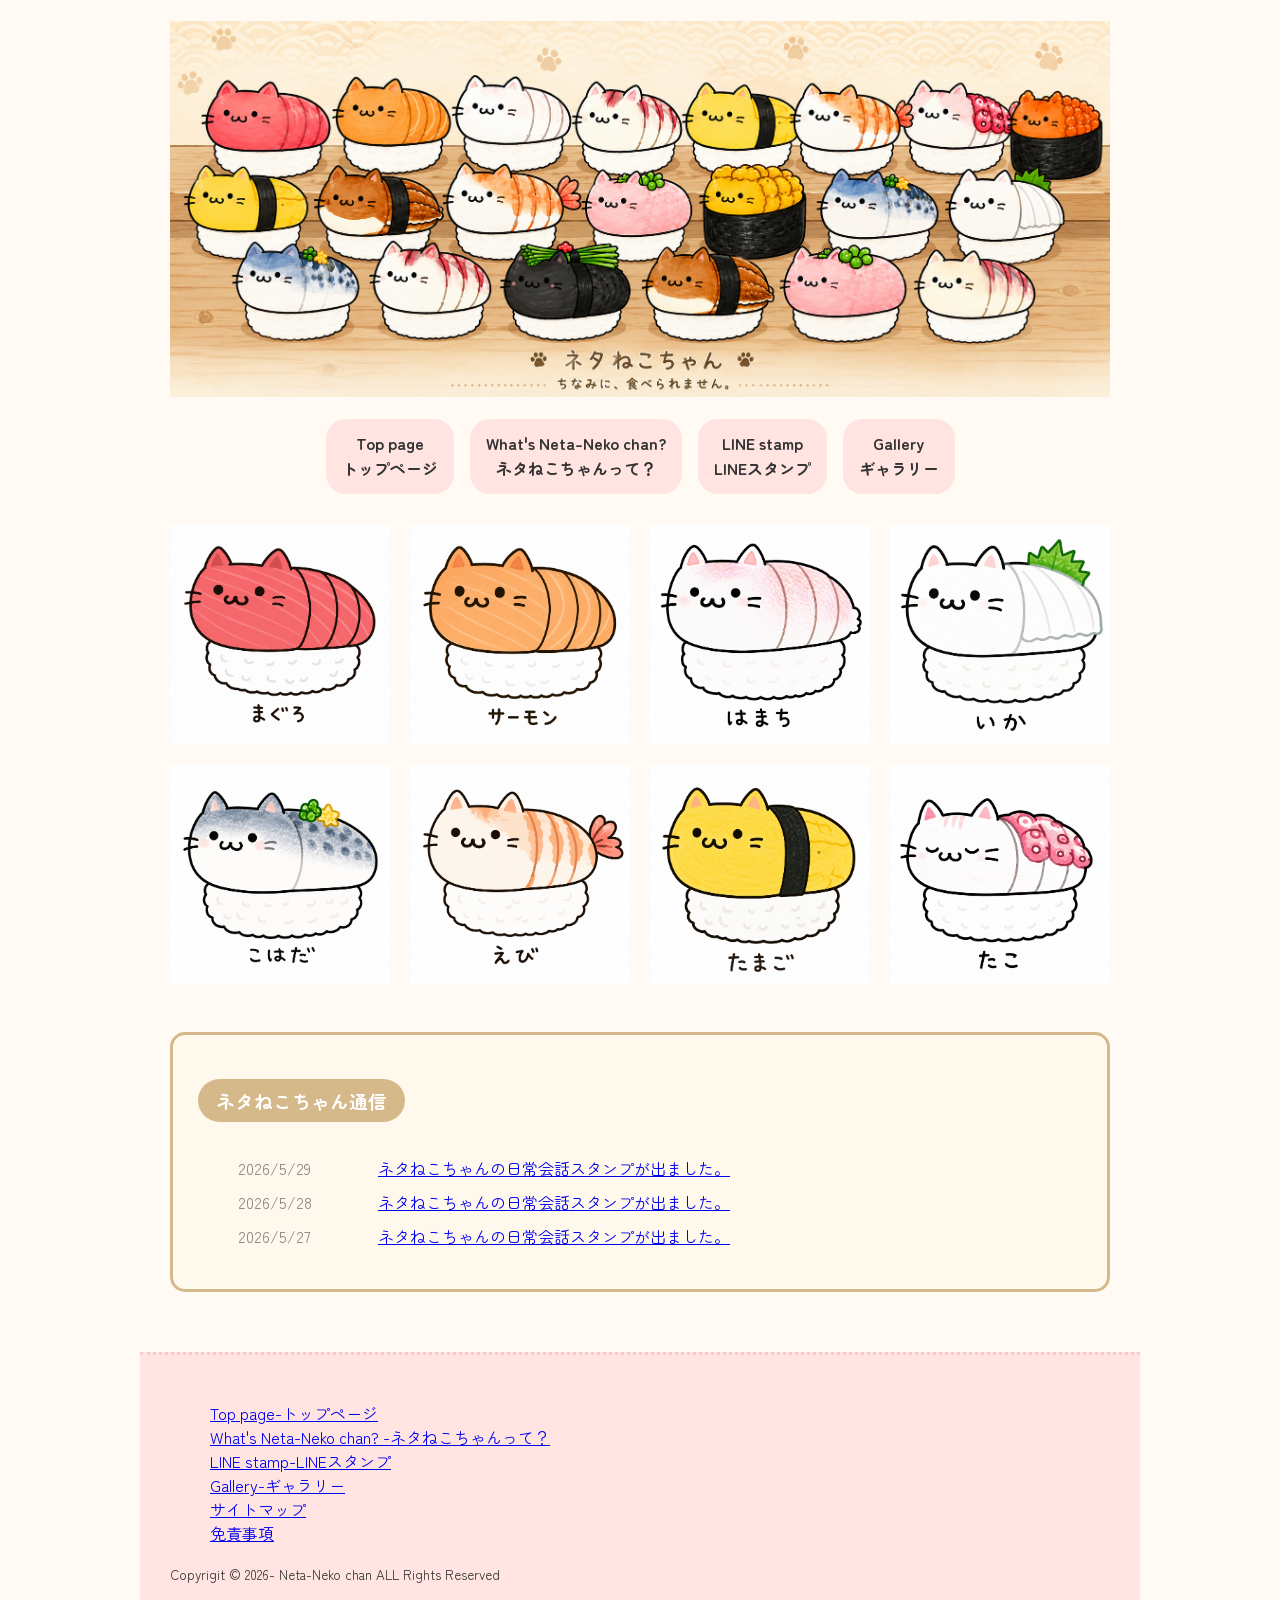
==== index.html @ 60497d51 "Add files via upload" ====
<!doctype html>
<html lang="ja">
<head>
<meta charset="utf-8">
<title>ネタねこちゃんの公式HP</title>

<!--CSSリンク-->
<link href="css/common.css" rel="stylesheet" type="text/css">
<link href="css/index.css" rel="stylesheet" type="text/css">

<!--フォント-->
<link rel="preconnect" href="https://fonts.googleapis.com">
<link rel="preconnect" href="https://fonts.gstatic.com" crossorigin>
<link href="https://fonts.googleapis.com/css2?family=Zen+Maru+Gothic:wght@400;500;700&display=swap" rel="stylesheet">
</head>

<body>

	<header>
	<!-- ヘッダー画像 -->
	<h1><a href="index.html"><img src="image/header.png" width="940px" alt="ネタねこちゃん大集合のヘッダー"/></a></h1>
		
	<!--トップナビゲーション始まり-->
	<ul id="topnav">
	 <li><a href="index.html">Top page<br>トップページ</a></li>
	 <li><a href="about.html">What's Neta-Neko chan?<br>ネタねこちゃんって？</a></li>
	 <li><a href="linestamp.html">LINE stamp<br>LINEスタンプ</a></li>
	 <li><a href="gallery.html">Gallery<br>ギャラリー</a></li>
	</ul>
	<!--トップナビゲーション終わり-->

	</header>




<div id="mainImage" class="mainImg">
  <img src="image/maguro.png" width="300" alt="まぐろ">
  <img src="image/salmon.png" width="300" alt="サーモン">
  <img src="image/hamachi.png" width="300" alt="はまち">
  <img src="image/ika.png" width="300" alt="いか">
  <img src="image/kohada.png" width="300" alt="こはだ">
  <img src="image/ebi.png" width="300" alt="えび">
  <img src="image/tamago.png" width="300" alt="たまご">
  <img src="image/tako2.png" width="300" alt="寝ているたこ">
</div>

<div id="lightbox">
  <div id="lightboxContent">
    <button id="closeBtn">×</button>
    <img id="lightboxImage" src="" alt="">
    <p id="lightboxCaption"></p>
  </div>
</div>
    <!--画像終わり--> 
		
			
	<main>
		<br><br>
	<!-- お知らせ -->
	<div id="news">
	<h3>ネタねこちゃん通信</h3>
	　<ul>
        <li><span class="date">2026/5/29</span>
    		<span><a href="linestamp.html">ネタねこちゃんの日常会話スタンプが出ました。</a></span></li>

        <li><span class="date">2026/5/28</span>
    		<span><a href="linestamp.html">ネタねこちゃんの日常会話スタンプが出ました。</a></span></li>
    		
				<li><span class="date">2026/5/27</span>
    		<span><a href="linestamp.html">ネタねこちゃんの日常会話スタンプが出ました。</a></span></li>
    </ul>
	</div>
		
</main>
	
<!-- フッター始まり -->
<footer>
<ul id="footerNav">
	 <li><a href="index.html">Top page-トップページ</a></li>		
	 <li><a href="about.html">What's Neta-Neko chan? -ネタねこちゃんって？</a></li>	
	 <li><a href="linestamp.html">LINE stamp-LINEスタンプ</a></li>	
	 <li><a href="gallery.html">Gallery-ギャラリー</a></li>
	 <li><a href="sitemap.html">サイトマップ</a></li>
	 <li><a href="Disclaimer.html">免責事項</a></li>
	</ul>


<!-- コピーライト始まり -->
<p id="copyRight"><small>Copyrigit &copy; 2026- Neta-Neko chan ALL Rights Reserved</small></p>
</footer>

<script>
const nekoImages = document.querySelectorAll('#mainImage img');
const lightbox = document.getElementById('lightbox');
const lightboxImage = document.getElementById('lightboxImage');
const lightboxCaption = document.getElementById('lightboxCaption');
const closeBtn = document.getElementById('closeBtn');

nekoImages.forEach(function(img) {
  img.addEventListener('click', function() {
    lightboxImage.src = img.src;
    lightboxImage.alt = img.alt;
    lightboxCaption.textContent = img.alt;
    lightbox.style.display = 'flex';
  });
});

closeBtn.addEventListener('click', function() {
  lightbox.style.display = 'none';
});

lightbox.addEventListener('click', function(e) {
  if (e.target === lightbox) {
    lightbox.style.display = 'none';
  }
});
</script>



</body>
</html>
---- css/common.css ----
@charset "utf-8";

/* 全体の基本設定 */
body {
      margin: 0;
    font-family: "Zen Maru Gothic", sans-serif;
    background-color: #fffaf3;
    color: #333;
}

/* ページ全体の中央寄せ */
header,
main,
footer {
    max-width: 940px;
    margin: 0 auto;
}

/* 画像がはみ出さないようにする */
img {
    max-width: 100%;
    height: auto;
    display: block;
}

/*　フッター */
footer{
    margin-top:60px;
    padding:30px;

    background:#ffe4e1;

    border-top:3px dotted #f8caca;

    text-align:left;
}

footer ul {
    list-style: none;
}

/* ページ全体をふわっと表示 */
body {
    animation: fadeIn 1.2s ease-in;
}

@keyframes fadeIn {
    from {
        opacity: 0;
    }

    to {
        opacity: 1;
    }
}
---- css/index.css ----
/* ヘッダー画像 */
#headerImage img {
    width: 940px;
    height: auto;
}

/* ナビゲーション */
#topnav {
    list-style: none;
    display: flex;
    justify-content: center;
    gap: 16px;
    padding: 0;
    margin: 20px 0 30px;
}

#topnav li a {
    display: block;
    text-align: center;
    line-height: 1.6;
    text-decoration: none;
    color: #333;
    background-color: #ffe4e1;
    padding: 12px 16px;
    border-radius: 20px;
    font-weight: bold;
}


/* メイン画像エリア */
#mainImage {
    display: flex;
    justify-content: center;
    gap: 20px;
    flex-wrap: wrap;
    margin-bottom: 40px;
}


#previewArea {
  width: 400px;
  margin: 30px auto;
}

#previewArea img {
  width: 100%;
  height: auto;
}

 #mainImage {
    display: grid;

    grid-template-columns: repeat(
        auto-fit,
        minmax(200px, 1fr)
    );

    gap: 20px;

    max-width: 940px;
    margin: 0 auto;
}

#mainImage img {
    width: 100%;
    height: auto;
}

#mainImage img {
  width: 100%;
  height: auto;
  cursor: pointer;
}

#mainImage img {
    width: 100%;
    transition: 0.3s;
}

#mainImage img:hover {
    transform: scale(1.1);
}

/* お知らせ */
#news{
    background:#fff8ec;

    border:3px solid #d6b98a;
    border-radius:15px;

    padding:25px;
}

#news h3{
    display:inline-block;

    background:#d6b98a;
    color:white;

    padding:8px 18px;
    border-radius:999px;
}

ul {
    list-style: none;
}

#news li{
    display:flex;
    gap:20px;
    margin-bottom:10px;
}

#news .date{
    min-width:120px;
    color:#888;
}

#mainImage img {
    cursor: pointer;
    transition: transform 0.3s;
}

#mainImage img:hover {
    transform: scale(1.05);
}

#lightbox {
    display: none;
    position: fixed;
    z-index: 9999;
    inset: 0;
    background: rgba(0, 0, 0, 0.65);
    justify-content: center;
    align-items: center;
}

#lightboxContent {
    position: relative;
    background: #fffaf2;
    padding: 25px;
    border-radius: 24px;
    text-align: center;
    max-width: 80%;
    max-height: 80%;
}

#lightboxImage {
    max-width: 70vw;
    max-height: 70vh;
    display: block;
}

#lightboxCaption {
    margin-top: 12px;
    font-size: 20px;
    font-weight: bold;
}

#closeBtn {
    position: absolute;
    top: -18px;
    right: -18px;
    width: 42px;
    height: 42px;
    border: none;
    border-radius: 50%;
    background: #333;
    color: white;
    font-size: 26px;
    cursor: pointer;
}

/* ページ全体をふわっと表示 */
body {
    animation: fadeIn 1.2s ease-in;
}

@keyframes fadeIn {
    from {
        opacity: 0;
    }

    to {
        opacity: 1;
    }
}
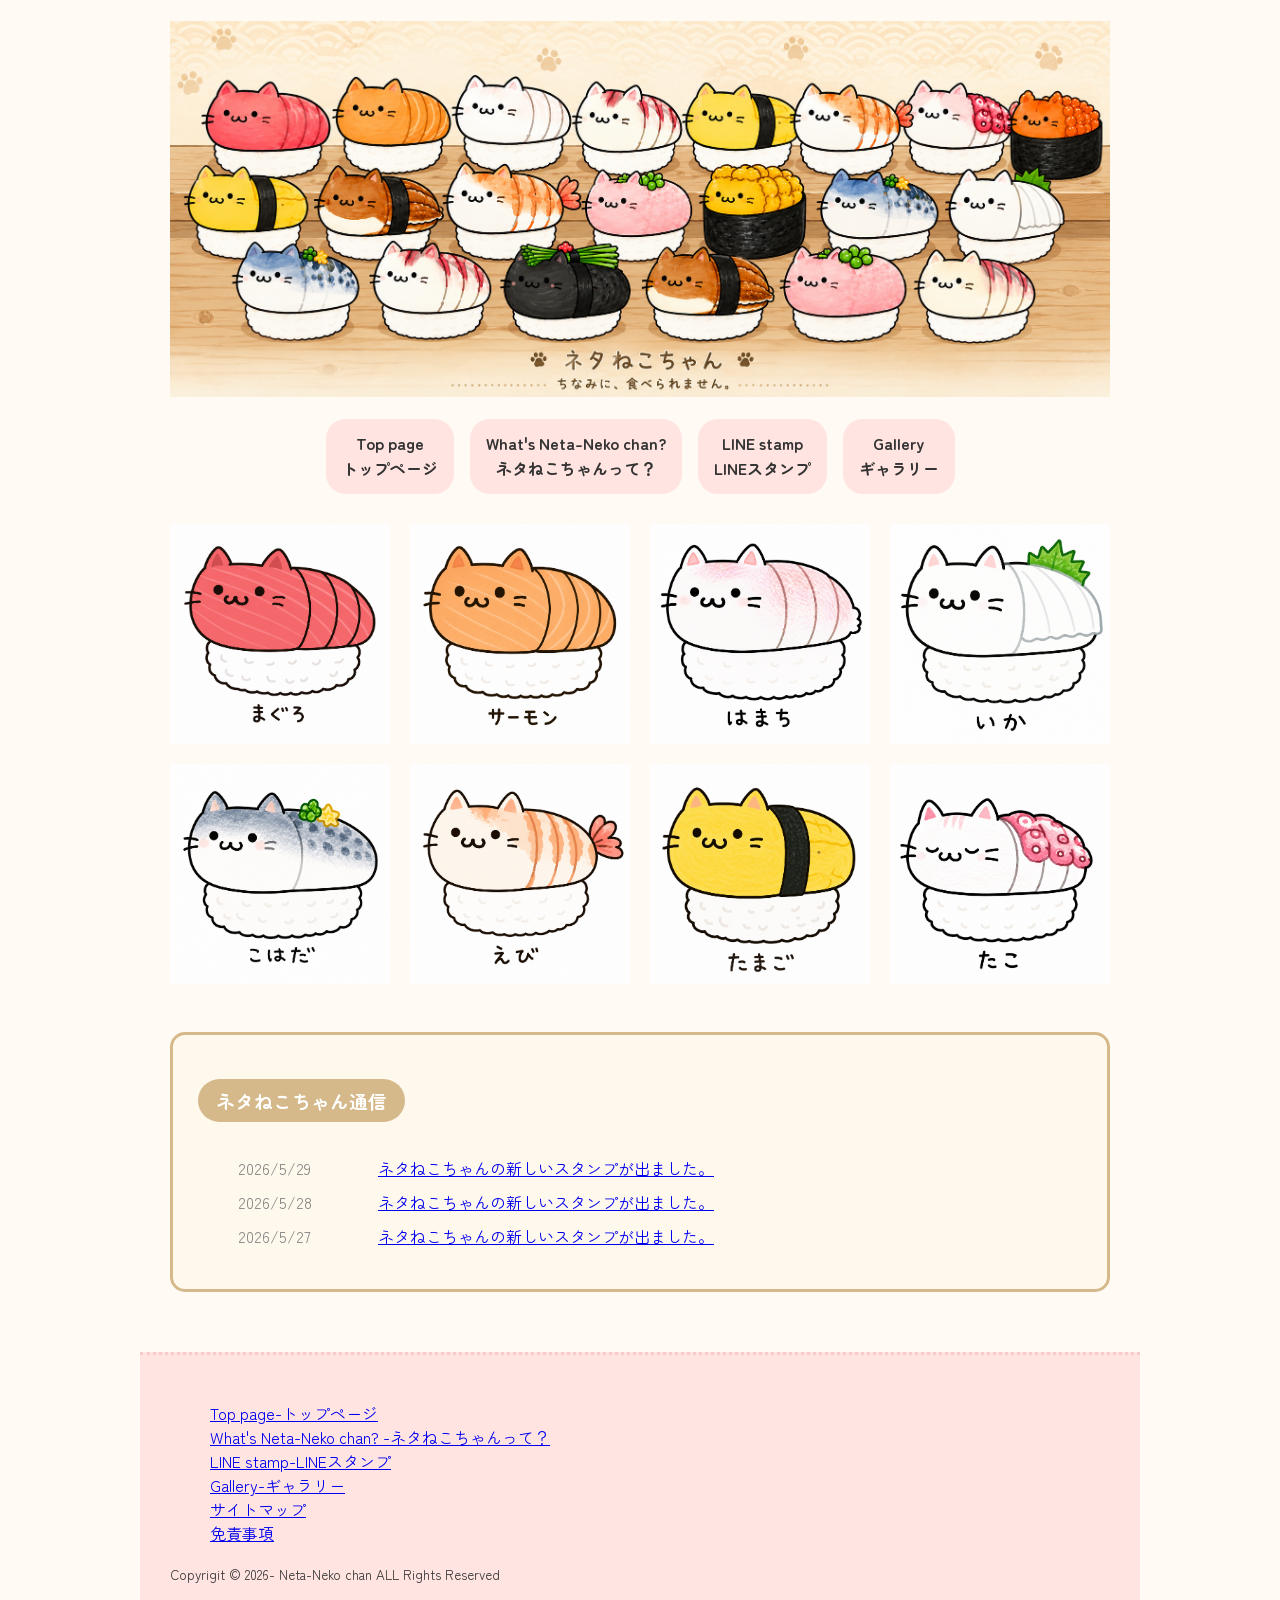
==== commit 167c92a7: "Add files via upload" ====
--- a/index.html
+++ b/index.html
@@ -62,13 +62,13 @@
 	<h3>ネタねこちゃん通信</h3>
 	　<ul>
         <li><span class="date">2026/5/29</span>
-    		<span><a href="linestamp.html">ネタねこちゃんの日常会話スタンプが出ました。</a></span></li>
+    		<span><a href="linestamp.html">ネタねこちゃんの新しいスタンプが出ました。</a></span></li>
 
         <li><span class="date">2026/5/28</span>
-    		<span><a href="linestamp.html">ネタねこちゃんの日常会話スタンプが出ました。</a></span></li>
+    		<span><a href="linestamp.html">ネタねこちゃんの新しいスタンプが出ました。</a></span></li>
     		
 				<li><span class="date">2026/5/27</span>
-    		<span><a href="linestamp.html">ネタねこちゃんの日常会話スタンプが出ました。</a></span></li>
+    		<span><a href="linestamp.html">ネタねこちゃんの新しいスタンプが出ました。</a></span></li>
     </ul>
 	</div>
 		
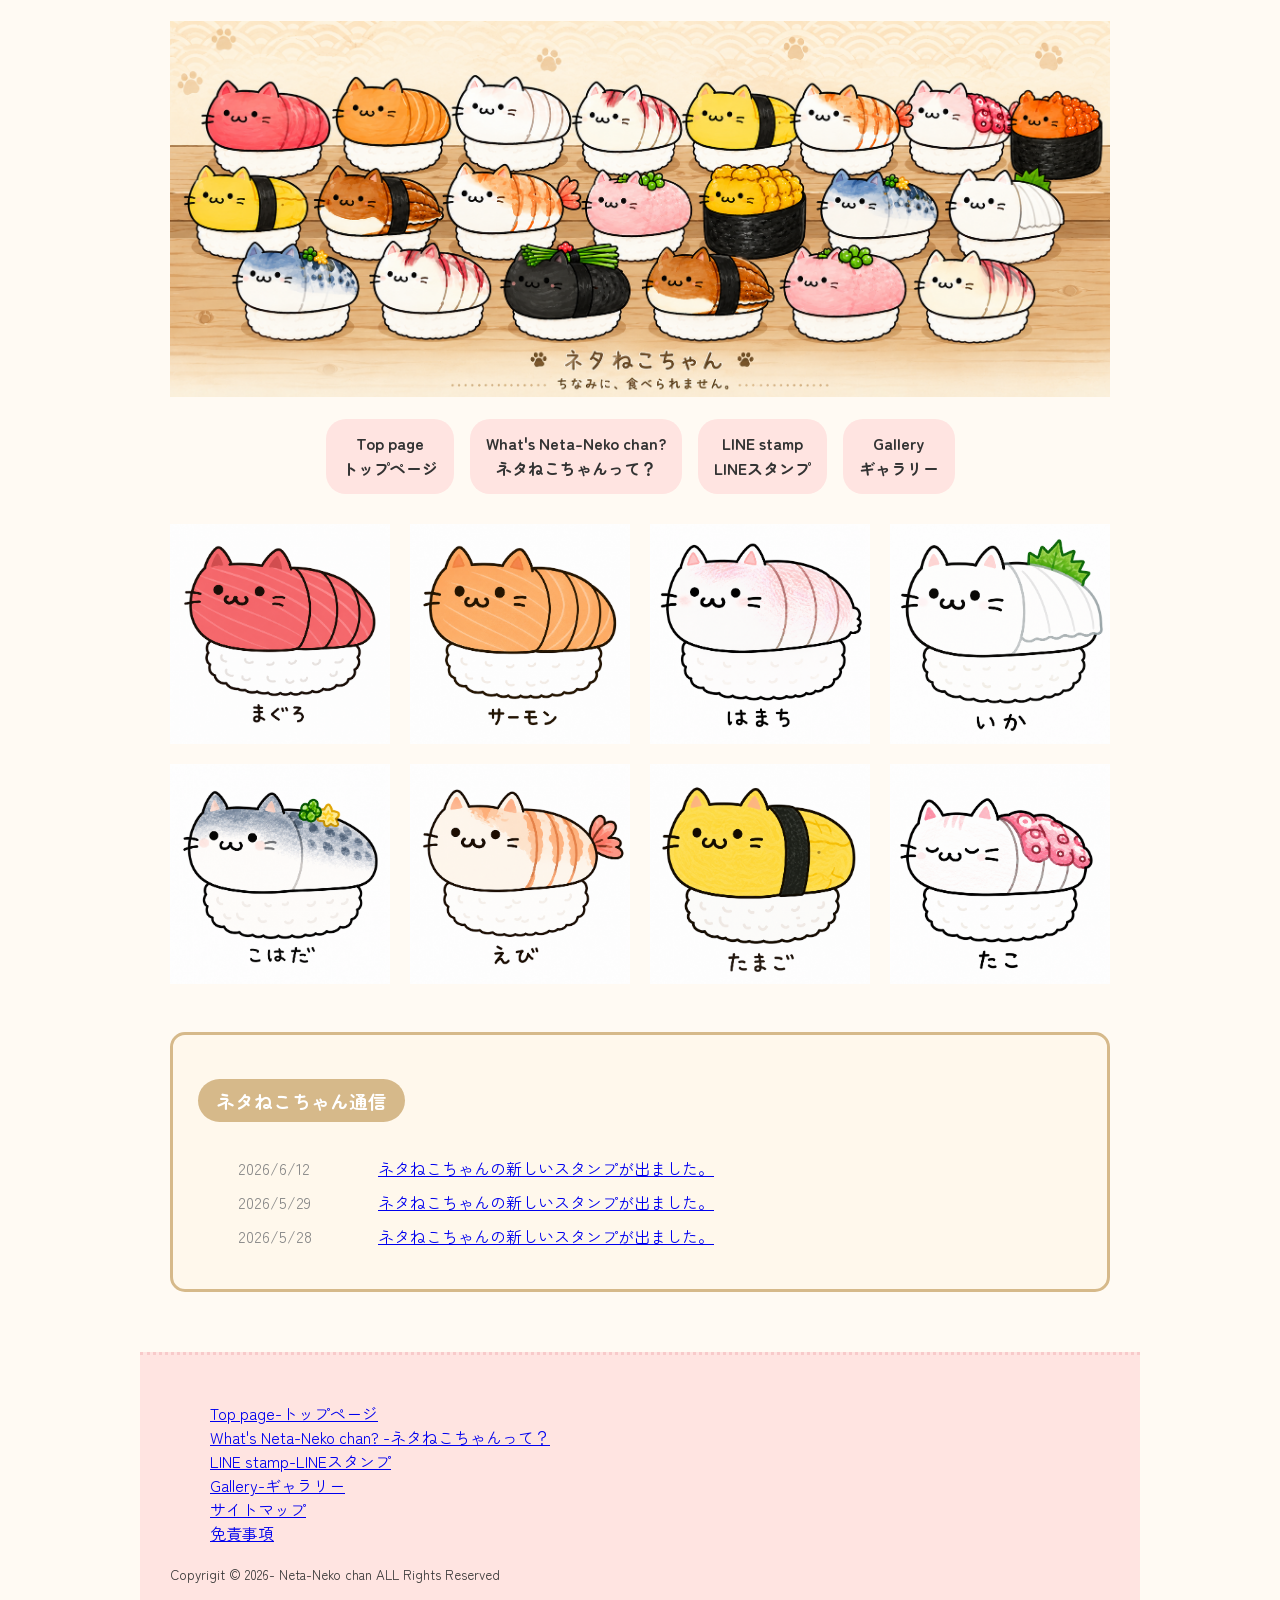
==== commit c3fc0ab6: "Add files via upload" ====
--- a/index.html
+++ b/index.html
@@ -61,13 +61,13 @@
 	<div id="news">
 	<h3>ネタねこちゃん通信</h3>
 	　<ul>
+        <li><span class="date">2026/6/12</span>
+    		<span><a href="linestamp.html">ネタねこちゃんの新しいスタンプが出ました。</a></span></li>
+
         <li><span class="date">2026/5/29</span>
     		<span><a href="linestamp.html">ネタねこちゃんの新しいスタンプが出ました。</a></span></li>
-
-        <li><span class="date">2026/5/28</span>
-    		<span><a href="linestamp.html">ネタねこちゃんの新しいスタンプが出ました。</a></span></li>
     		
-				<li><span class="date">2026/5/27</span>
+				<li><span class="date">2026/5/28</span>
     		<span><a href="linestamp.html">ネタねこちゃんの新しいスタンプが出ました。</a></span></li>
     </ul>
 	</div>
